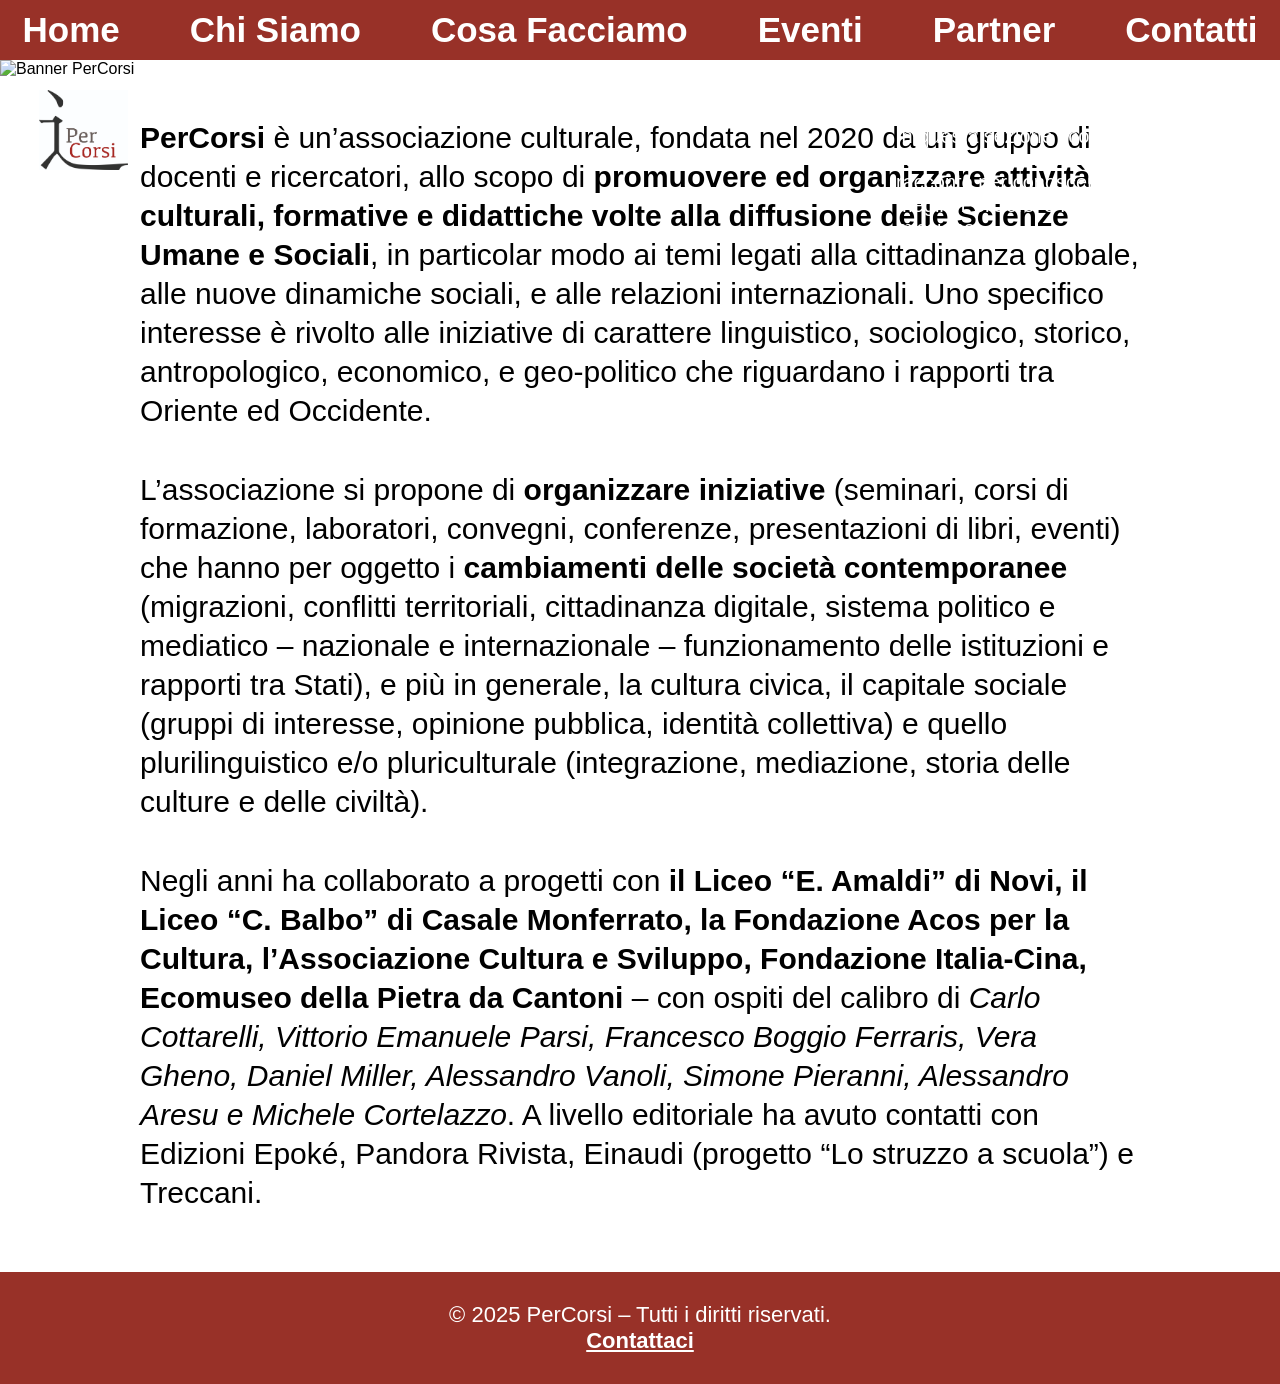
==== chi_siamo.html @ ee35db51 "Add files via upload" ====
<!DOCTYPE html>
<html lang="it">
<head>
  <meta charset="UTF-8" />
  <meta name="viewport" content="width=device-width, initial-scale=1.0" />
  <title>PerCorsi</title>
  <style>
    html {
      scroll-behavior: smooth;
    }

    body {
      margin: 0;
      font-family: Arial, sans-serif;
    }

    /* Navbar */
    nav {
      background-color: #983128;
      display: flex;
      justify-content: center;
      position: fixed;
      top: 0;
      width: 100%;
      z-index: 1000;
    }

    nav ul {
      list-style: none;
      margin: 0;
      padding: 10px 0;
      display: flex;
      gap: 30px;
    }

    nav ul li a {
      color: white;
      text-decoration: none;
      font-size: 35px;
      font-weight: bold;
      padding: 8px 20px;
      border-radius: 8px;
      position: relative;
      overflow: hidden;
      transition: color 0.3s;
      z-index: 1;
    }
    nav ul li a::before {
      content: "";
      position: absolute;
      top: 0;
      right: 0;
      width: 0;
      height: 100%;
      background: rgba(86,0,20,0.7); /* rosso sangue scurissimo con trasparenza */
      z-index: -1;
      transition: width 0.4s cubic-bezier(.4,0,.2,1);
      border-radius: 8px;
    }
    nav ul li a:hover::before {
      width: 100%;
      left: 0;
      right: auto;
    }
    nav ul li a:hover {
      color: #fff;
      text-decoration: none;
    }

    /* Banner */
    .banner-container {
      position: relative;
      width: 100%;
      display: block;
    }

    .banner {
      width: 100%;
      height: auto;
      display: block;
    }

    .scroll-button {
      position: absolute;
      bottom: 60px;
      left: 78%;
      transform: translateX(-50%);
      background-color: white;
      color: black;
      padding: 20px 40px;
      font-size: 30px;
      font-weight: bold;
      border: none;
      border-radius: 8px;
      text-decoration: none;
      transition: background 0.3s, color 0.3s;
      box-shadow: 0 4px 8px rgba(0,0,0,0.2);
    }

    .scroll-button:hover {
      background-color: #f0f0f0;
      color: #333;
    }

    /* Fade-in effetto */
    .fade-in {
      opacity: 0;
      transform: translateY(20px);
      transition: all 0.8s ease-out;
    }

    .fade-in.visible {
      opacity: 1;
      transform: translateY(0);
    }

    /* Testi Chi Siamo */
    .chi-siamo-container {
      color: #000;
      font-family: Arial, sans-serif;
      font-size: 30px;
      max-width: 1000px;
      margin: 40px auto 0 auto;
      padding: 0 20px;
    }
    .chi-siamo-container h1 {
      text-align: center;
      color: #983128;
      font-size: 70px;
      margin-bottom: 30px;
      margin-top: 40px;
      font-family: Arial, sans-serif;
      font-weight: bold;
    }
    .chi-siamo-container p {
      margin-bottom: 40px;
      line-height: 1.3;
    }

    /* Footer */
    footer {
      background-color: #983128;
      color: #fff;
      text-align: center;
      padding: 30px 10px;
      font-size: 22px;
      margin-top: 60px;
    }
    footer a {
      color: #fff;
      text-decoration: underline;
      font-weight: bold;
    }
  </style>
</head>
<body>

  <!-- Navbar -->
  <nav>
    <ul>
      <li><a href="index.html">Home</a></li>
      <li><a href="chi_siamo.html">Chi Siamo</a></li>
      <li><a href="cosa_facciamo.html">Cosa Facciamo</a></li>
      <li><a href="eventi.html">Eventi</a></li>
      <li><a href="partner.html">Partner</a></li>
      <li><a href="contatti.html">Contatti</a></li>
    </ul>
  </nav>

  <!-- Spazio per la navbar -->
  <div style="height: 60px;"></div>

  <!-- Banner + logo + bottone + testo -->
  <div class="banner-container">
    <img src="Banner_sito_Percorsi.png" alt="Banner PerCorsi" class="banner" />

    <!-- Logo dentro il banner -->
    <img src="logo_Percorsi.jpg" alt="Logo Percorsi" style="
      position: absolute;
      top: 30px;
      right: 90%;
      height: 80px;
      z-index: 10;
    " />

    <!-- Bottone scroll -->
    <a href="#contenuto" class="scroll-button">Scopri di più</a>

    <!-- Testi zona rossa -->
    <div class="text-container" style="
      position: absolute;
      top: 55%;
      left: 80%;
      transform: translateX(-50%);
      color: white;
      max-width: 300px;
      font-family: Arial, sans-serif;
      z-index: 11;
    ">
      <h2 style="margin: 0 0 10px 0; font-size: 40px; font-weight: bold;">Chi Siamo</h2>
      <p style="margin: 0; font-size: 20px;">
        In questa sezione scoprirai chi siamo.
        Un breve racconto per conoscere meglio PerCorsi e la nostra missione.
      </p>
    </div>
  </div>

  <!-- Contenuto con effetto dissolvenza / CHI SIAMO-->
  <div id="contenuto" class="fade-in">
    <div class="chi-siamo-container">
      <p><b>PerCorsi</b> è un’associazione culturale, fondata nel 2020 da un gruppo di docenti e
ricercatori, allo scopo di <b>promuovere ed organizzare attività culturali, formative e
didattiche volte alla diffusione delle Scienze Umane e Sociali</b>, in particolar modo ai
temi legati alla cittadinanza globale, alle nuove dinamiche sociali, e alle relazioni
internazionali. Uno specifico interesse è rivolto alle iniziative di carattere linguistico,
sociologico, storico, antropologico, economico, e geo-politico che riguardano i
rapporti tra Oriente ed Occidente.</p>

      <p>
        L’associazione si propone di <b>organizzare iniziative</b> (seminari, corsi di formazione,
laboratori, convegni, conferenze, presentazioni di libri, eventi) che hanno per oggetto
i <b>cambiamenti delle società contemporanee</b> (migrazioni, conflitti territoriali,
cittadinanza digitale, sistema politico e mediatico – nazionale e internazionale –
funzionamento delle istituzioni e rapporti tra Stati), e più in generale, la cultura civica,
il capitale sociale (gruppi di interesse, opinione pubblica, identità collettiva) e quello
plurilinguistico e/o pluriculturale (integrazione, mediazione, storia delle culture e delle
civiltà).
      </p>

      <p>
        Negli anni ha collaborato a progetti con <b>il Liceo “E. Amaldi” di Novi, il Liceo “C.
Balbo” di Casale Monferrato, la Fondazione Acos per la Cultura, l’Associazione
Cultura e Sviluppo, Fondazione Italia-Cina, Ecomuseo della Pietra da Cantoni</b> – con
ospiti del calibro di <i>Carlo Cottarelli, Vittorio Emanuele Parsi, Francesco Boggio
Ferraris, Vera Gheno, Daniel Miller, Alessandro Vanoli, Simone Pieranni, Alessandro
Aresu e Michele Cortelazzo</i>. A livello editoriale ha avuto contatti con Edizioni Epoké,
Pandora Rivista, Einaudi (progetto “Lo struzzo a scuola”) e Treccani.
      </p>
    </div>
  </div>

  <footer>
    © 2025 PerCorsi – Tutti i diritti riservati.<br>
    <a href="contatti.html">Contattaci</a>
  </footer>

  <script>
    const faders = document.querySelectorAll('.fade-in');

    const appearOptions = {
      threshold: 0.1
    };

    const appearOnScroll = new IntersectionObserver(function(entries, observer) {
      entries.forEach(entry => {
        if (!entry.isIntersecting) return;
        entry.target.classList.add('visible');
        observer.unobserve(entry.target);
      });
    }, appearOptions);

    faders.forEach(fader => {
      appearOnScroll.observe(fader);
    });
  </script>
</body>
</html>
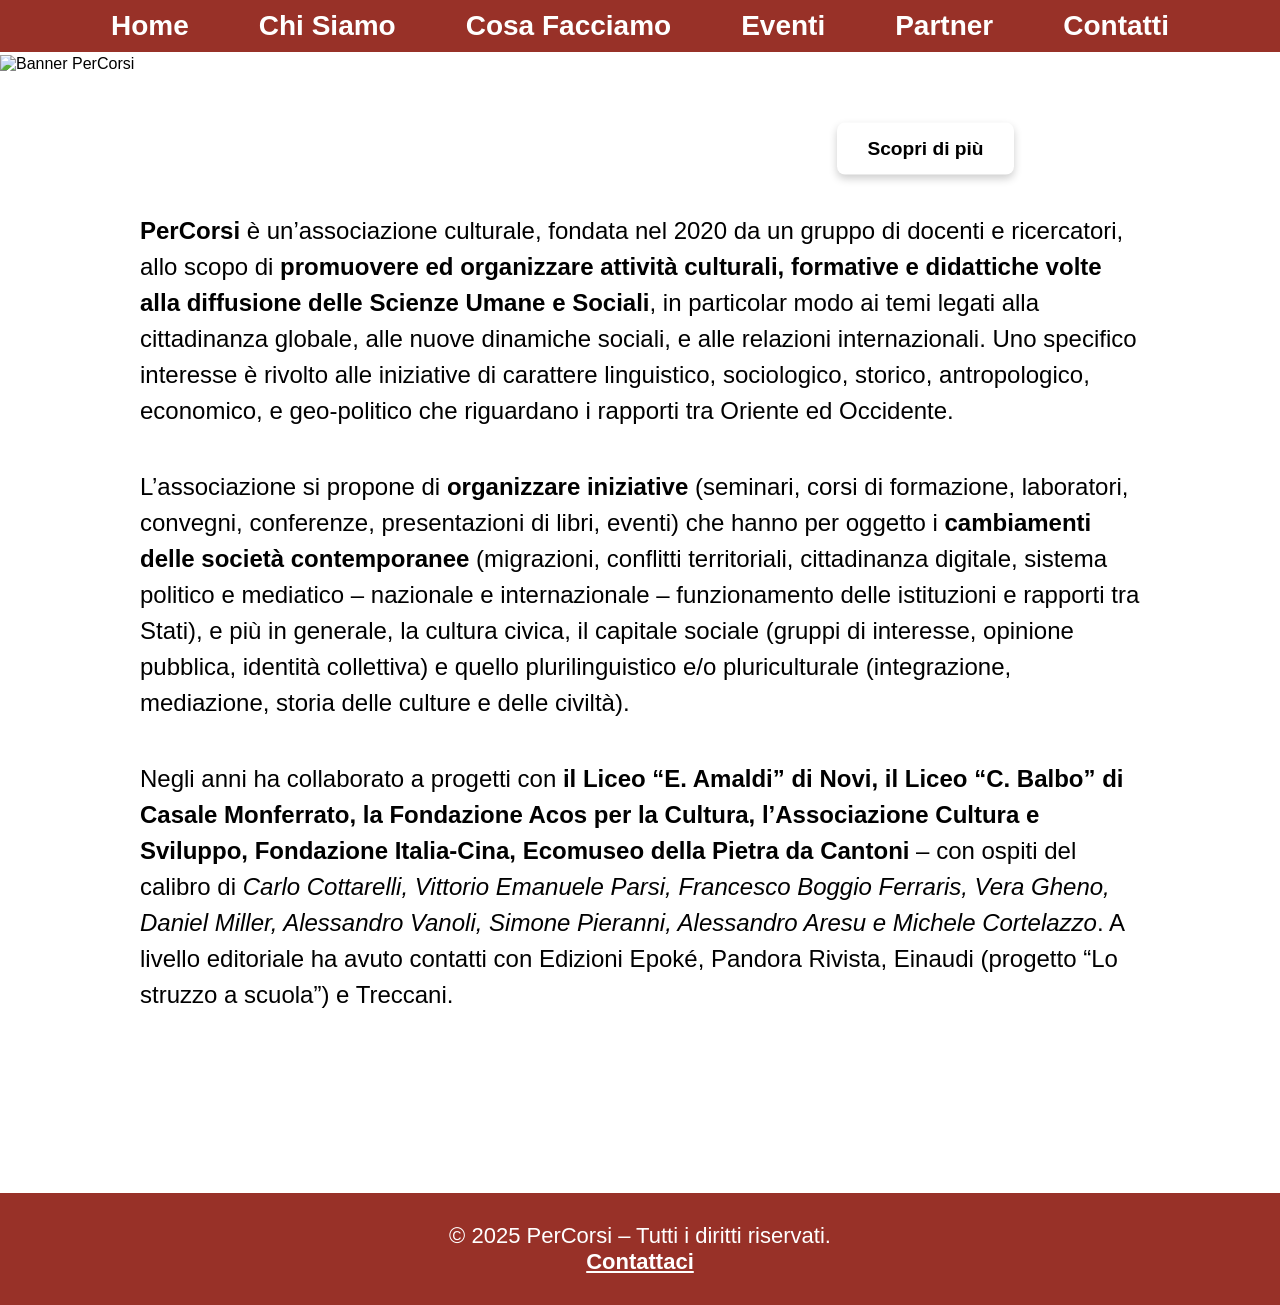
==== commit 48c33d49: "Add files via upload" ====
--- a/chi_siamo.html
+++ b/chi_siamo.html
@@ -3,104 +3,9 @@
 <head>
   <meta charset="UTF-8" />
   <meta name="viewport" content="width=device-width, initial-scale=1.0" />
-  <title>PerCorsi</title>
+  <title>CHI SIAMO - PERCORSI</title>
+  <link rel="stylesheet" href="style.css">
   <style>
-    html {
-      scroll-behavior: smooth;
-    }
-
-    body {
-      margin: 0;
-      font-family: Arial, sans-serif;
-    }
-
-    /* Navbar */
-    nav {
-      background-color: #983128;
-      display: flex;
-      justify-content: center;
-      position: fixed;
-      top: 0;
-      width: 100%;
-      z-index: 1000;
-    }
-
-    nav ul {
-      list-style: none;
-      margin: 0;
-      padding: 10px 0;
-      display: flex;
-      gap: 30px;
-    }
-
-    nav ul li a {
-      color: white;
-      text-decoration: none;
-      font-size: 35px;
-      font-weight: bold;
-      padding: 8px 20px;
-      border-radius: 8px;
-      position: relative;
-      overflow: hidden;
-      transition: color 0.3s;
-      z-index: 1;
-    }
-    nav ul li a::before {
-      content: "";
-      position: absolute;
-      top: 0;
-      right: 0;
-      width: 0;
-      height: 100%;
-      background: rgba(86,0,20,0.7); /* rosso sangue scurissimo con trasparenza */
-      z-index: -1;
-      transition: width 0.4s cubic-bezier(.4,0,.2,1);
-      border-radius: 8px;
-    }
-    nav ul li a:hover::before {
-      width: 100%;
-      left: 0;
-      right: auto;
-    }
-    nav ul li a:hover {
-      color: #fff;
-      text-decoration: none;
-    }
-
-    /* Banner */
-    .banner-container {
-      position: relative;
-      width: 100%;
-      display: block;
-    }
-
-    .banner {
-      width: 100%;
-      height: auto;
-      display: block;
-    }
-
-    .scroll-button {
-      position: absolute;
-      bottom: 60px;
-      left: 78%;
-      transform: translateX(-50%);
-      background-color: white;
-      color: black;
-      padding: 20px 40px;
-      font-size: 30px;
-      font-weight: bold;
-      border: none;
-      border-radius: 8px;
-      text-decoration: none;
-      transition: background 0.3s, color 0.3s;
-      box-shadow: 0 4px 8px rgba(0,0,0,0.2);
-    }
-
-    .scroll-button:hover {
-      background-color: #f0f0f0;
-      color: #333;
-    }
 
     /* Fade-in effetto */
     .fade-in {
@@ -108,33 +13,23 @@
       transform: translateY(20px);
       transition: all 0.8s ease-out;
     }
-
     .fade-in.visible {
       opacity: 1;
       transform: translateY(0);
     }
 
-    /* Testi Chi Siamo */
+    /* Testi Chi Siamo (Ottimizzati Desktop) */
     .chi-siamo-container {
       color: #000;
       font-family: Arial, sans-serif;
-      font-size: 30px;
+      font-size: 24px; /* Ridotto leggermente da 30px per una lettura migliore complessiva */
       max-width: 1000px;
-      margin: 40px auto 0 auto;
+      margin: 60px auto 0 auto;
       padding: 0 20px;
-    }
-    .chi-siamo-container h1 {
-      text-align: center;
-      color: #983128;
-      font-size: 70px;
-      margin-bottom: 30px;
-      margin-top: 40px;
-      font-family: Arial, sans-serif;
-      font-weight: bold;
     }
     .chi-siamo-container p {
       margin-bottom: 40px;
-      line-height: 1.3;
+      line-height: 1.5;
     }
 
     /* Footer */
@@ -151,90 +46,47 @@
       text-decoration: underline;
       font-weight: bold;
     }
+
   </style>
 </head>
 <body>
 
-  <!-- Navbar -->
   <nav>
-    <ul>
-      <li><a href="index.html">Home</a></li>
-      <li><a href="chi_siamo.html">Chi Siamo</a></li>
-      <li><a href="cosa_facciamo.html">Cosa Facciamo</a></li>
-      <li><a href="eventi.html">Eventi</a></li>
-      <li><a href="partner.html">Partner</a></li>
-      <li><a href="contatti.html">Contatti</a></li>
-    </ul>
+    <div class="nav-container">
+      <button class="menu-toggle" id="mobile-menu-btn" aria-label="Apri menu">☰</button>
+      <ul id="nav-links">
+        <li><a href="index.html">Home</a></li>
+        <li><a href="chi_siamo.html">Chi Siamo</a></li>
+        <li><a href="cosa_facciamo.html">Cosa Facciamo</a></li>
+        <li><a href="eventi.html">Eventi</a></li>
+        <li><a href="partner.html">Partner</a></li>
+        <li><a href="contatti.html">Contatti</a></li>
+      </ul>
+    </div>
   </nav>
 
-  <!-- Spazio per la navbar -->
-  <div style="height: 60px;"></div>
-
-  <!-- Banner + logo + bottone + testo -->
   <div class="banner-container">
-    <img src="Banner_sito_Percorsi.png" alt="Banner PerCorsi" class="banner" />
-
-    <!-- Logo dentro il banner -->
-    <img src="logo_Percorsi.jpg" alt="Logo Percorsi" style="
-      position: absolute;
-      top: 30px;
-      right: 90%;
-      height: 80px;
-      z-index: 10;
-    " />
-
-    <!-- Bottone scroll -->
-    <a href="#contenuto" class="scroll-button">Scopri di più</a>
-
-    <!-- Testi zona rossa -->
-    <div class="text-container" style="
-      position: absolute;
-      top: 55%;
-      left: 80%;
-      transform: translateX(-50%);
-      color: white;
-      max-width: 300px;
-      font-family: Arial, sans-serif;
-      z-index: 11;
-    ">
-      <h2 style="margin: 0 0 10px 0; font-size: 40px; font-weight: bold;">Chi Siamo</h2>
-      <p style="margin: 0; font-size: 20px;">
+    <img src="immagini/Banner_sito_Percorsi.png" alt="Banner PerCorsi" class="banner" />
+ <div class="text-container">
+      <h2>Chi Siamo</h2>
+      <p>
         In questa sezione scoprirai chi siamo.
         Un breve racconto per conoscere meglio PerCorsi e la nostra missione.
       </p>
+       <a href="#contenuto" class="scroll-button">Scopri di più</a>
     </div>
   </div>
 
-  <!-- Contenuto con effetto dissolvenza / CHI SIAMO-->
   <div id="contenuto" class="fade-in">
     <div class="chi-siamo-container">
-      <p><b>PerCorsi</b> è un’associazione culturale, fondata nel 2020 da un gruppo di docenti e
-ricercatori, allo scopo di <b>promuovere ed organizzare attività culturali, formative e
-didattiche volte alla diffusione delle Scienze Umane e Sociali</b>, in particolar modo ai
-temi legati alla cittadinanza globale, alle nuove dinamiche sociali, e alle relazioni
-internazionali. Uno specifico interesse è rivolto alle iniziative di carattere linguistico,
-sociologico, storico, antropologico, economico, e geo-politico che riguardano i
-rapporti tra Oriente ed Occidente.</p>
+      <p><b>PerCorsi</b> è un’associazione culturale, fondata nel 2020 da un gruppo di docenti e ricercatori, allo scopo di <b>promuovere ed organizzare attività culturali, formative e didattiche volte alla diffusione delle Scienze Umane e Sociali</b>, in particolar modo ai temi legati alla cittadinanza globale, alle nuove dinamiche sociali, e alle relazioni internazionali. Uno specifico interesse è rivolto alle iniziative di carattere linguistico, sociologico, storico, antropologico, economico, e geo-politico che riguardano i rapporti tra Oriente ed Occidente.</p>
 
       <p>
-        L’associazione si propone di <b>organizzare iniziative</b> (seminari, corsi di formazione,
-laboratori, convegni, conferenze, presentazioni di libri, eventi) che hanno per oggetto
-i <b>cambiamenti delle società contemporanee</b> (migrazioni, conflitti territoriali,
-cittadinanza digitale, sistema politico e mediatico – nazionale e internazionale –
-funzionamento delle istituzioni e rapporti tra Stati), e più in generale, la cultura civica,
-il capitale sociale (gruppi di interesse, opinione pubblica, identità collettiva) e quello
-plurilinguistico e/o pluriculturale (integrazione, mediazione, storia delle culture e delle
-civiltà).
+        L’associazione si propone di <b>organizzare iniziative</b> (seminari, corsi di formazione, laboratori, convegni, conferenze, presentazioni di libri, eventi) che hanno per oggetto i <b>cambiamenti delle società contemporanee</b> (migrazioni, conflitti territoriali, cittadinanza digitale, sistema politico e mediatico – nazionale e internazionale – funzionamento delle istituzioni e rapporti tra Stati), e più in generale, la cultura civica, il capitale sociale (gruppi di interesse, opinione pubblica, identità collettiva) e quello plurilinguistico e/o pluriculturale (integrazione, mediazione, storia delle culture e delle civiltà).
       </p>
 
       <p>
-        Negli anni ha collaborato a progetti con <b>il Liceo “E. Amaldi” di Novi, il Liceo “C.
-Balbo” di Casale Monferrato, la Fondazione Acos per la Cultura, l’Associazione
-Cultura e Sviluppo, Fondazione Italia-Cina, Ecomuseo della Pietra da Cantoni</b> – con
-ospiti del calibro di <i>Carlo Cottarelli, Vittorio Emanuele Parsi, Francesco Boggio
-Ferraris, Vera Gheno, Daniel Miller, Alessandro Vanoli, Simone Pieranni, Alessandro
-Aresu e Michele Cortelazzo</i>. A livello editoriale ha avuto contatti con Edizioni Epoké,
-Pandora Rivista, Einaudi (progetto “Lo struzzo a scuola”) e Treccani.
+        Negli anni ha collaborato a progetti con <b>il Liceo “E. Amaldi” di Novi, il Liceo “C. Balbo” di Casale Monferrato, la Fondazione Acos per la Cultura, l’Associazione Cultura e Sviluppo, Fondazione Italia-Cina, Ecomuseo della Pietra da Cantoni</b> – con ospiti del calibro di <i>Carlo Cottarelli, Vittorio Emanuele Parsi, Francesco Boggio Ferraris, Vera Gheno, Daniel Miller, Alessandro Vanoli, Simone Pieranni, Alessandro Aresu e Michele Cortelazzo</i>. A livello editoriale ha avuto contatti con Edizioni Epoké, Pandora Rivista, Einaudi (progetto “Lo struzzo a scuola”) e Treccani.
       </p>
     </div>
   </div>
@@ -245,11 +97,22 @@
   </footer>
 
   <script>
+    // Gestione Menu Mobile
+    const menuBtn = document.getElementById('mobile-menu-btn');
+    const navLinks = document.getElementById('nav-links');
+
+    menuBtn.addEventListener('click', () => {
+      navLinks.classList.toggle('active');
+      if (navLinks.classList.contains('active')) {
+        menuBtn.textContent = '✕';
+      } else {
+        menuBtn.textContent = '☰';
+      }
+    });
+
+    // Effetto Fade-in allo scroll
     const faders = document.querySelectorAll('.fade-in');
-
-    const appearOptions = {
-      threshold: 0.1
-    };
+    const appearOptions = { threshold: 0.1 };
 
     const appearOnScroll = new IntersectionObserver(function(entries, observer) {
       entries.forEach(entry => {
@@ -264,4 +127,4 @@
     });
   </script>
 </body>
-</html>
+</html>
--- a/style.css
+++ b/style.css
@@ -0,0 +1,308 @@
+html {
+  scroll-behavior: smooth;
+}
+
+body {
+  margin: 0;
+  font-family: Arial, sans-serif;
+}
+
+/* Navbar */
+nav {
+  background-color: #983128;
+  position: fixed;
+  top: 0;
+  width: 100%;
+  z-index: 1000;
+}
+
+.nav-container {
+  display: flex;
+  justify-content: center;
+  align-items: center;
+  width: 100%;
+  position: relative;
+}
+
+.menu-toggle {
+  display: none;
+  background: none;
+  border: none;
+  color: white;
+  font-size: 30px;
+  cursor: pointer;
+  padding: 10px 20px;
+}
+
+nav ul {
+  list-style: none;
+  margin: 0;
+  padding: 10px 0;
+  display: flex;
+  gap: 30px;
+}
+
+nav ul li a {
+  color: white;
+  text-decoration: none;
+  font-size: 28px;
+  font-weight: bold;
+  padding: 8px 20px;
+  border-radius: 8px;
+  position: relative;
+  overflow: hidden;
+  transition: color 0.3s;
+  z-index: 1;
+}
+
+nav ul li a::before {
+  content: "";
+  position: absolute;
+  top: 0;
+  right: 0;
+  width: 0;
+  height: 100%;
+  background: rgba(86,0,20,0.7);
+  z-index: -1;
+  transition: width 0.4s cubic-bezier(.4,0,.2,1);
+  border-radius: 8px;
+}
+
+nav ul li a:hover::before {
+  width: 100%;
+  left: 0;
+  right: auto;
+}
+
+nav ul li a:hover {
+  color: #fff;
+  text-decoration: none;
+}
+
+/* Banner Container */
+.banner-container {
+  position: relative;
+  width: 100%;
+  display: block;
+  margin-top: 55px; 
+}
+
+.banner {
+  width: 100%;
+  height: auto;
+  display: block;
+}
+
+/* Contenitore Testo e Bottone (Flexbox) */
+.text-container {
+  position: absolute;
+  top: 75%;
+  left: 83%; /* Spostato sulla destra come nel design originale */
+  transform: translate(-50%, -50%);
+  display: flex;
+  flex-direction: column;
+  align-items: flex-start; /* Allinea testo e bottone a sinistra nel blocco */
+  color: white;
+  width: 90%;
+  max-width: 450px;
+  z-index: 11;
+}
+
+.text-container h2 {
+  margin: 0 0 10px 0; 
+  font-size: clamp(24px, 4vw, 40px); /* Testo fluido: scala con lo schermo */
+  font-weight: bold;
+}
+
+.text-container p {
+  margin: 0 0 20px 0; /* Spazio in basso per separare dal bottone */
+  font-size: clamp(14px, 2vw, 20px);
+  line-height: 1.4;
+}
+
+/* Bottone sotto il testo */
+.scroll-button {
+  display: inline-block;
+  background-color: white;
+  color: black;
+  padding: clamp(10px, 1.5vw, 15px) clamp(20px, 3vw, 30px);
+  font-size: clamp(16px, 1.5vw, 24px);
+  font-weight: bold;
+  border: none;
+  border-radius: 8px;
+  text-decoration: none;
+  transition: background 0.3s, color 0.3s;
+  box-shadow: 0 4px 8px rgba(0,0,0,0.2);
+  cursor: pointer;
+  white-space: nowrap;
+}
+
+.scroll-button:hover {
+  background-color: #f0f0f0;
+  color: #333;
+}
+
+/* Fade-in */
+.fade-in {
+  opacity: 0;
+  transform: translateY(20px);
+  transition: all 0.8s ease-out;
+  padding: 80px 20px;
+}
+
+.fade-in.visible {
+  opacity: 1;
+  transform: translateY(0);
+}
+
+footer {
+  background-color: #983128;
+  color: #fff;
+  text-align: center;
+  padding: 30px 10px;
+  font-size: 22px;
+  margin-top: 60px;
+}
+
+footer a {
+  color: #fff;
+  text-decoration: underline;
+  font-weight: bold;
+}
+
+
+/* ==========================================================================
+   MEDIA QUERIES
+   ========================================================================== */
+
+/* --- TABLET (Schermi inferiori a 1024px) --- */
+@media (max-width: 1024px) {
+     .nav-container {
+    justify-content: flex-end;
+  }
+  nav ul li a {
+    font-size: 20px;
+    padding: 6px 12px;
+  }
+  
+  /* Centralizza tutto su schermi medi */
+  .text-container {
+    left: 80%;
+    align-items: center; /* Centra orizzontalmente testo e bottone */
+    text-align: center;
+    max-width: 20%;
+  }
+
+
+  /* Aggiunta facoltativa di un'ombra al testo per maggior leggibilità sull'immagine su mobile */
+  .text-container h2,
+  .text-container p {
+    font-size: 12px;
+    text-shadow: 1px 1px 4px rgba(0,0,0,0.6);
+  }
+
+  .text-container .scroll-button {
+      display: inline-block;
+  background-color: white;
+  color: black;
+  padding: clamp(5px, 0.75vw, 7.5px) clamp(20px, 3vw, 30px);
+  font-size: clamp(8px, 0.7vw, 12px);
+  font-weight: bold;
+  border: none;
+  border-radius: 8px;
+  text-decoration: none;
+  transition: background 0.3s, color 0.3s;
+  box-shadow: 0 4px 8px rgba(0,0,0,0.2);
+  cursor: pointer;
+  white-space: nowrap;
+
+}
+}
+
+/* --- SMARTPHONE (Schermi inferiori a 768px) --- */
+@media (max-width: 768px) {
+  .nav-container {
+    justify-content: flex-end;
+  }
+
+  .menu-toggle {
+    display: block;
+    z-index: 1001;
+  }
+
+  nav ul {
+    display: none; 
+    flex-direction: column;
+    position: absolute;
+    top: 100%; 
+    left: 0;
+    width: 100%;
+    background-color: #983128;
+    gap: 0;
+    padding: 0;
+    box-shadow: 0 4px 6px rgba(0,0,0,0.1);
+  }
+
+  nav ul.active {
+    display: flex;
+  }
+
+  nav ul li {
+    width: 100%;
+    text-align: center;
+    border-bottom: 1px solid rgba(255, 255, 255, 0.1);
+  }
+
+  nav ul li a {
+    font-size: 18px;
+    padding: 15px 0;
+    display: block;
+    border-radius: 0;
+  }
+
+  .banner-container {
+    margin-top: 50px; 
+  }
+
+  /* Su mobile manteniamo il blocco sempre SULL'IMMAGINE, centrato, scalando bene */
+  .text-container {
+    position: absolute;
+    top: 80%;
+    left: 80%;
+    transform: translate(-50%, -50%);
+    width: 30%;
+
+    color: white; /* Il testo rimane bianco per risaltare sull'immagine */
+    margin: 0;
+
+    align-items: center;
+    text-align: center;
+  }
+
+  /* Aggiunta facoltativa di un'ombra al testo per maggior leggibilità sull'immagine su mobile */
+  .text-container h2,
+  .text-container p {
+    font-size: 10px;
+    text-shadow: 1px 1px 4px rgba(0,0,0,0.6);
+  }
+.text-container .scroll-button {
+      display: inline-block;
+  background-color: white;
+  color: black;
+  padding: clamp(5px, 0.75vw, 7.5px) clamp(20px, 3vw, 30px);
+  font-size: clamp(8px, 0.7vw, 12px);
+  font-weight: bold;
+  border: none;
+  border-radius: 8px;
+  text-decoration: none;
+  transition: background 0.3s, color 0.3s;
+  box-shadow: 0 4px 8px rgba(0,0,0,0.2);
+  cursor: pointer;
+  white-space: nowrap;
+
+}
+  footer {
+    font-size: 16px;
+    padding: 20px 15px;
+  }
+}
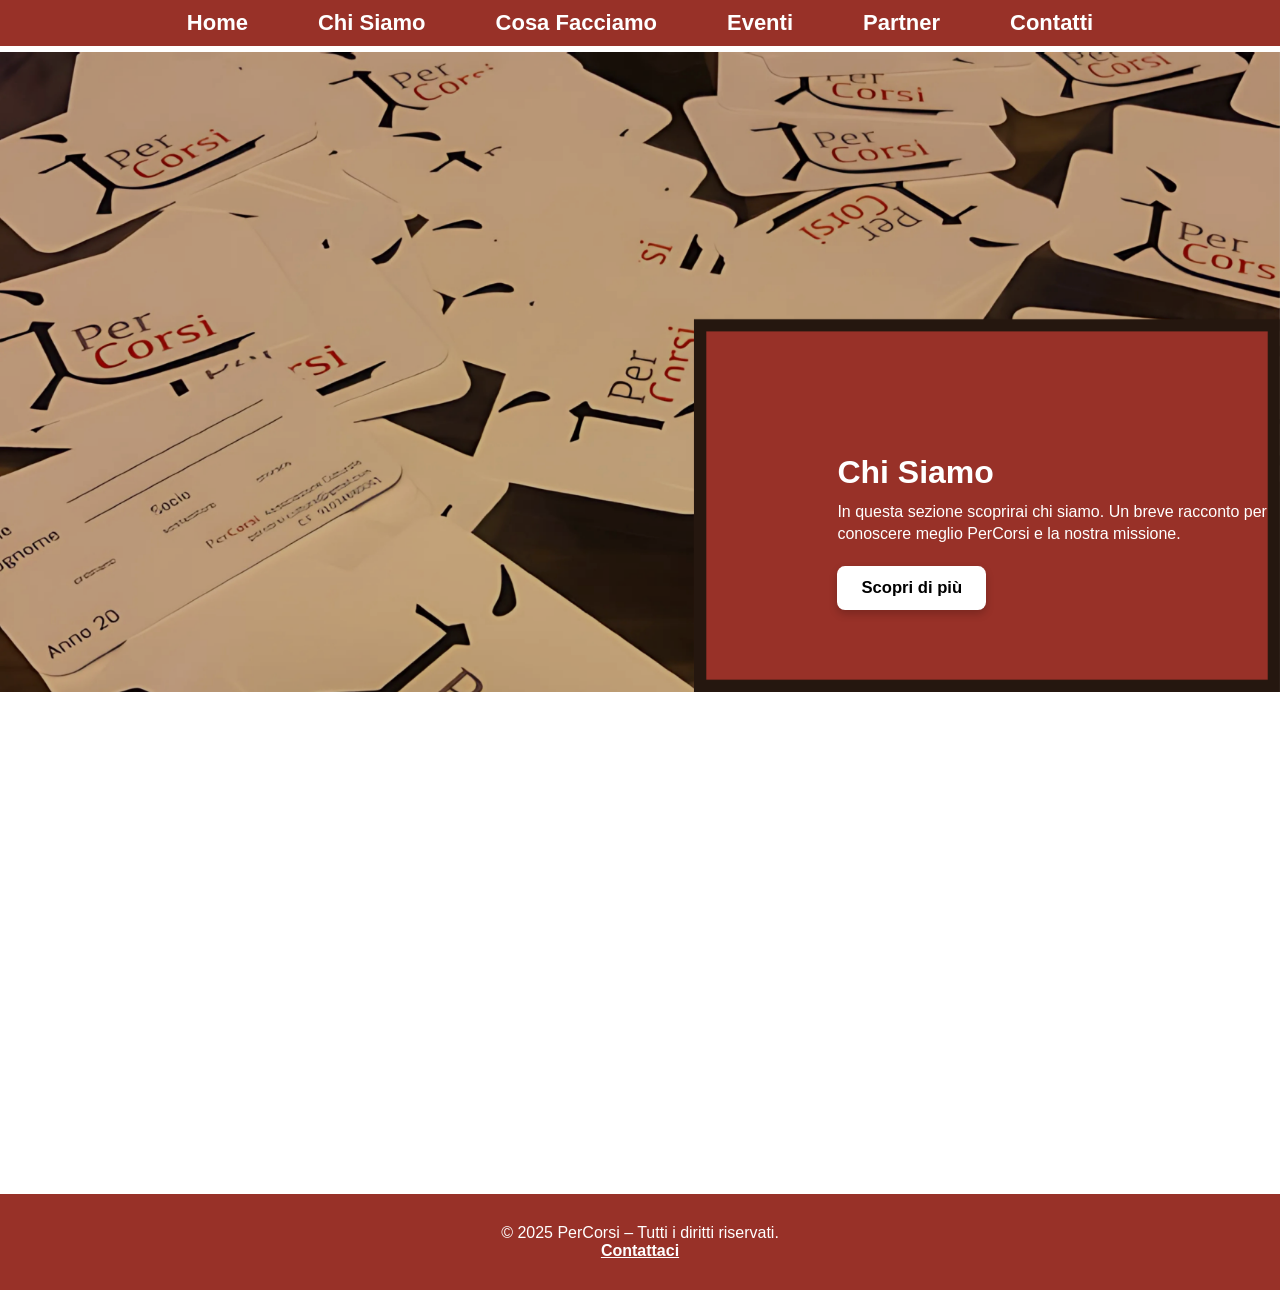
==== commit a03ec67b: "Modifiche html Removed old HTML structure and replaced it with a new layout that includes a header f" ====
--- a/chi_siamo.html
+++ b/chi_siamo.html
@@ -1,54 +1,15 @@
 <!DOCTYPE html>
 <html lang="it">
+
 <head>
-  <meta charset="UTF-8" />
-  <meta name="viewport" content="width=device-width, initial-scale=1.0" />
-  <title>CHI SIAMO - PERCORSI</title>
-  <link rel="stylesheet" href="style.css">
-  <style>
+    <meta charset="UTF-8" />
+    <meta name="viewport" content="width=device-width, initial-scale=1.0" />
+    <title>CHI SIAMO - PERCORSI</title>
+    <link rel="stylesheet" href="style.css">
+    <link rel="stylesheet" href="StyleMobile.css">
+    <script src="script.js"></script>
+</head>
 
-    /* Fade-in effetto */
-    .fade-in {
-      opacity: 0;
-      transform: translateY(20px);
-      transition: all 0.8s ease-out;
-    }
-    .fade-in.visible {
-      opacity: 1;
-      transform: translateY(0);
-    }
-
-    /* Testi Chi Siamo (Ottimizzati Desktop) */
-    .chi-siamo-container {
-      color: #000;
-      font-family: Arial, sans-serif;
-      font-size: 24px; /* Ridotto leggermente da 30px per una lettura migliore complessiva */
-      max-width: 1000px;
-      margin: 60px auto 0 auto;
-      padding: 0 20px;
-    }
-    .chi-siamo-container p {
-      margin-bottom: 40px;
-      line-height: 1.5;
-    }
-
-    /* Footer */
-    footer {
-      background-color: #983128;
-      color: #fff;
-      text-align: center;
-      padding: 30px 10px;
-      font-size: 22px;
-      margin-top: 60px;
-    }
-    footer a {
-      color: #fff;
-      text-decoration: underline;
-      font-weight: bold;
-    }
-
-  </style>
-</head>
 <body>
 
   <nav>
@@ -67,27 +28,25 @@
 
   <div class="banner-container">
     <img src="immagini/Banner_sito_Percorsi.png" alt="Banner PerCorsi" class="banner" />
- <div class="text-container">
+    <div class="text-container">
       <h2>Chi Siamo</h2>
       <p>
         In questa sezione scoprirai chi siamo.
         Un breve racconto per conoscere meglio PerCorsi e la nostra missione.
       </p>
-       <a href="#contenuto" class="scroll-button">Scopri di più</a>
+      <a href="#contenuto" class="scroll-button">Scopri di più</a>
     </div>
   </div>
 
   <div id="contenuto" class="fade-in">
     <div class="chi-siamo-container">
-      <p><b>PerCorsi</b> è un’associazione culturale, fondata nel 2020 da un gruppo di docenti e ricercatori, allo scopo di <b>promuovere ed organizzare attività culturali, formative e didattiche volte alla diffusione delle Scienze Umane e Sociali</b>, in particolar modo ai temi legati alla cittadinanza globale, alle nuove dinamiche sociali, e alle relazioni internazionali. Uno specifico interesse è rivolto alle iniziative di carattere linguistico, sociologico, storico, antropologico, economico, e geo-politico che riguardano i rapporti tra Oriente ed Occidente.</p>
+      <header>
+        <h2>La Nostra Storia</h2>
+      </header>
 
-      <p>
-        L’associazione si propone di <b>organizzare iniziative</b> (seminari, corsi di formazione, laboratori, convegni, conferenze, presentazioni di libri, eventi) che hanno per oggetto i <b>cambiamenti delle società contemporanee</b> (migrazioni, conflitti territoriali, cittadinanza digitale, sistema politico e mediatico – nazionale e internazionale – funzionamento delle istituzioni e rapporti tra Stati), e più in generale, la cultura civica, il capitale sociale (gruppi di interesse, opinione pubblica, identità collettiva) e quello plurilinguistico e/o pluriculturale (integrazione, mediazione, storia delle culture e delle civiltà).
-      </p>
-
-      <p>
-        Negli anni ha collaborato a progetti con <b>il Liceo “E. Amaldi” di Novi, il Liceo “C. Balbo” di Casale Monferrato, la Fondazione Acos per la Cultura, l’Associazione Cultura e Sviluppo, Fondazione Italia-Cina, Ecomuseo della Pietra da Cantoni</b> – con ospiti del calibro di <i>Carlo Cottarelli, Vittorio Emanuele Parsi, Francesco Boggio Ferraris, Vera Gheno, Daniel Miller, Alessandro Vanoli, Simone Pieranni, Alessandro Aresu e Michele Cortelazzo</i>. A livello editoriale ha avuto contatti con Edizioni Epoké, Pandora Rivista, Einaudi (progetto “Lo struzzo a scuola”) e Treccani.
-      </p>
+      <p><b>PerCorsi</b> è un’associazione culturale, fondata nel 2020 da un gruppo di docenti e ricercatori, allo scopo di <b>promuovere ed organizzare attività culturali, formative e didattiche volte alla diffusione delle Scienze Umane e Sociali</b>, in particolar modo ai temi legati alla cittadinanza globale, alle nuove dinamiche sociali, e alle relazioni internazionali. Uno specifico interesse è rivolto alle iniziative di carattere linguistico, sociologico, storico, antropologico, economico, e geo-politico che riguardano i rapporti tra Oriente ed Occidente. <br>
+      L’associazione si propone di <b>organizzare iniziative</b> (seminari, corsi di formazione, laboratori, convegni, conferenze, presentazioni di libri, eventi) che hanno per oggetto i <b>cambiamenti delle società contemporanee</b> (migrazioni, conflitti territoriali, cittadinanza digitale, sistema politico e mediatico – nazionale e internazionale – funzionamento delle istituzioni e rapporti tra Stati), e più in generale, la cultura civica, il capitale sociale (gruppi di interesse, opinione pubblica, identità collettiva) e quello plurilinguistico e/o pluriculturale (integrazione, mediazione, storia delle culture e delle civiltà).
+      Negli anni ha collaborato a progetti con <b>il Liceo “E. Amaldi” di Novi, il Liceo “C. Balbo” di Casale Monferrato, la Fondazione Acos per la Cultura, l’Associazione Cultura e Sviluppo, Fondazione Italia-Cina, Ecomuseo della Pietra da Cantoni</b> – con ospiti del calibro di <i>Carlo Cottarelli, Vittorio Emanuele Parsi, Francesco Boggio Ferraris, Vera Gheno, Daniel Miller, Alessandro Vanoli, Simone Pieranni, Alessandro Aresu e Michele Cortelazzo</i>. A livello editoriale ha avuto contatti con Edizioni Epoké, Pandora Rivista, Einaudi (progetto “Lo struzzo a scuola”) e Treccani. <br></p>
     </div>
   </div>
 
@@ -96,35 +55,5 @@
     <a href="contatti.html">Contattaci</a>
   </footer>
 
-  <script>
-    // Gestione Menu Mobile
-    const menuBtn = document.getElementById('mobile-menu-btn');
-    const navLinks = document.getElementById('nav-links');
-
-    menuBtn.addEventListener('click', () => {
-      navLinks.classList.toggle('active');
-      if (navLinks.classList.contains('active')) {
-        menuBtn.textContent = '✕';
-      } else {
-        menuBtn.textContent = '☰';
-      }
-    });
-
-    // Effetto Fade-in allo scroll
-    const faders = document.querySelectorAll('.fade-in');
-    const appearOptions = { threshold: 0.1 };
-
-    const appearOnScroll = new IntersectionObserver(function(entries, observer) {
-      entries.forEach(entry => {
-        if (!entry.isIntersecting) return;
-        entry.target.classList.add('visible');
-        observer.unobserve(entry.target);
-      });
-    }, appearOptions);
-
-    faders.forEach(fader => {
-      appearOnScroll.observe(fader);
-    });
-  </script>
 </body>
-</html>+</html>
--- a/style.css
+++ b/style.css
@@ -45,7 +45,7 @@
 nav ul li a {
   color: white;
   text-decoration: none;
-  font-size: 28px;
+  font-size: 22px;
   font-weight: bold;
   padding: 8px 20px;
   border-radius: 8px;
@@ -84,7 +84,7 @@
   position: relative;
   width: 100%;
   display: block;
-  margin-top: 55px; 
+  margin-top: 52px; 
 }
 
 .banner {
@@ -93,15 +93,15 @@
   display: block;
 }
 
-/* Contenitore Testo e Bottone (Flexbox) */
+/* Contenitore Testo e Bottone (Flexbox) - Desktop */
 .text-container {
   position: absolute;
-  top: 75%;
-  left: 83%; /* Spostato sulla destra come nel design originale */
+  top: 75%; 
+  left: 83%; 
   transform: translate(-50%, -50%);
   display: flex;
   flex-direction: column;
-  align-items: flex-start; /* Allinea testo e bottone a sinistra nel blocco */
+  align-items: flex-start; 
   color: white;
   width: 90%;
   max-width: 450px;
@@ -110,13 +110,13 @@
 
 .text-container h2 {
   margin: 0 0 10px 0; 
-  font-size: clamp(24px, 4vw, 40px); /* Testo fluido: scala con lo schermo */
+  font-size: clamp(20px, 3.2vw, 32px); 
   font-weight: bold;
 }
 
 .text-container p {
-  margin: 0 0 20px 0; /* Spazio in basso per separare dal bottone */
-  font-size: clamp(14px, 2vw, 20px);
+  margin: 0 0 20px 0; 
+  font-size: clamp(12px, 1.6vw, 16px);
   line-height: 1.4;
 }
 
@@ -125,8 +125,8 @@
   display: inline-block;
   background-color: white;
   color: black;
-  padding: clamp(10px, 1.5vw, 15px) clamp(20px, 3vw, 30px);
-  font-size: clamp(16px, 1.5vw, 24px);
+  padding: clamp(8px, 1.3vw, 12px) clamp(16px, 2.4vw, 24px);
+  font-size: clamp(14px, 1.3vw, 18px);
   font-weight: bold;
   border: none;
   border-radius: 8px;
@@ -160,7 +160,7 @@
   color: #fff;
   text-align: center;
   padding: 30px 10px;
-  font-size: 22px;
+  font-size: 16px;
   margin-top: 60px;
 }
 
@@ -172,59 +172,44 @@
 
 
 /* ==========================================================================
-   MEDIA QUERIES
+   MEDIA QUERIES (OTTIMIZZATE PER TESTI MOLTO PICCOLI)
    ========================================================================== */
 
 /* --- TABLET (Schermi inferiori a 1024px) --- */
 @media (max-width: 1024px) {
-     .nav-container {
+  .nav-container {
     justify-content: flex-end;
   }
-  nav ul li a {
-    font-size: 20px;
-    padding: 6px 12px;
-  }
   
-  /* Centralizza tutto su schermi medi */
   .text-container {
+    top: 80%; 
     left: 80%;
-    align-items: center; /* Centra orizzontalmente testo e bottone */
+    align-items: center; 
     text-align: center;
-    max-width: 20%;
-  }
-
-
-  /* Aggiunta facoltativa di un'ombra al testo per maggior leggibilità sull'immagine su mobile */
-  .text-container h2,
+    max-width: 25%;
+  }
+
+  .text-container h2 {
+    font-size: 10px; /* Rimpicciolito molto */
+    margin-bottom: 4px;
+    text-shadow: 1px 1px 3px rgba(0,0,0,0.6);
+  }
+
   .text-container p {
-    font-size: 12px;
-    text-shadow: 1px 1px 4px rgba(0,0,0,0.6);
+    font-size: 8px; /* Rimpicciolito molto */
+    margin-bottom: 8px;
+    text-shadow: 1px 1px 3px rgba(0,0,0,0.6);
   }
 
   .text-container .scroll-button {
-      display: inline-block;
-  background-color: white;
-  color: black;
-  padding: clamp(5px, 0.75vw, 7.5px) clamp(20px, 3vw, 30px);
-  font-size: clamp(8px, 0.7vw, 12px);
-  font-weight: bold;
-  border: none;
-  border-radius: 8px;
-  text-decoration: none;
-  transition: background 0.3s, color 0.3s;
-  box-shadow: 0 4px 8px rgba(0,0,0,0.2);
-  cursor: pointer;
-  white-space: nowrap;
-
-}
+    padding: 4px 10px;
+    font-size: 7px; /* Bottone molto piccolo */
+    border-radius: 4px;
+  }
 }
 
 /* --- SMARTPHONE (Schermi inferiori a 768px) --- */
 @media (max-width: 768px) {
-  .nav-container {
-    justify-content: flex-end;
-  }
-
   .menu-toggle {
     display: block;
     z-index: 1001;
@@ -240,69 +225,72 @@
     background-color: #983128;
     gap: 0;
     padding: 0;
-    box-shadow: 0 4px 6px rgba(0,0,0,0.1);
   }
 
   nav ul.active {
     display: flex;
   }
 
-  nav ul li {
-    width: 100%;
-    text-align: center;
-    border-bottom: 1px solid rgba(255, 255, 255, 0.1);
-  }
-
   nav ul li a {
-    font-size: 18px;
+    font-size: 16px;
     padding: 15px 0;
-    display: block;
-    border-radius: 0;
-  }
-
-  .banner-container {
-    margin-top: 50px; 
-  }
-
-  /* Su mobile manteniamo il blocco sempre SULL'IMMAGINE, centrato, scalando bene */
+  }
+
   .text-container {
     position: absolute;
-    top: 80%;
-    left: 80%;
+    top: 73%; 
+    left: 75%; 
     transform: translate(-50%, -50%);
-    width: 30%;
-
-    color: white; /* Il testo rimane bianco per risaltare sull'immagine */
+    width: 50%; 
+    text-align: left; 
+    display: flex;
+    flex-direction: row; 
+    align-items: center;
+    justify-content: center;
+    gap: 6px; 
+  }
+
+  .text-container-info {
+    display: flex;
+    flex-direction: column;
+    gap: 1px;
+  }
+
+  .text-container h2 {
+    font-size: 8px; /* Testo minuscolo */
     margin: 0;
-
-    align-items: center;
-    text-align: center;
-  }
-
-  /* Aggiunta facoltativa di un'ombra al testo per maggior leggibilità sull'immagine su mobile */
-  .text-container h2,
+    text-shadow: 1px 1px 2px rgba(0,0,0,0.8);
+  }
+
   .text-container p {
-    font-size: 10px;
-    text-shadow: 1px 1px 4px rgba(0,0,0,0.6);
-  }
-.text-container .scroll-button {
-      display: inline-block;
-  background-color: white;
-  color: black;
-  padding: clamp(5px, 0.75vw, 7.5px) clamp(20px, 3vw, 30px);
-  font-size: clamp(8px, 0.7vw, 12px);
-  font-weight: bold;
-  border: none;
-  border-radius: 8px;
-  text-decoration: none;
-  transition: background 0.3s, color 0.3s;
-  box-shadow: 0 4px 8px rgba(0,0,0,0.2);
-  cursor: pointer;
-  white-space: nowrap;
-
-}
-  footer {
-    font-size: 16px;
-    padding: 20px 15px;
+    font-size: 6px; /* Testo minuscolo */
+    margin: 0;
+    line-height: 1;
+    text-shadow: 1px 1px 2px rgba(0,0,0,0.8);
+  }
+
+  .scroll-button {
+    padding: 3px 6px; /* Bottone minuscolo */
+    font-size: 6px; 
+    border-radius: 3px;
+    box-shadow: 0 2px 4px rgba(0,0,0,0.3);
+  }
+
+  /* Sezioni Locandina */
+  .locandina-section {
+    width: 100%;
+    overflow: hidden;
+    padding: 20px 0;
+  }
+
+  .locandina-wrapper {
+    width: 100%;
+    padding: 0 15px;
+    box-sizing: border-box;
+  }
+
+  .locandina-figure img {
+    max-width: 100%;
+    height: auto;
   }
 }
